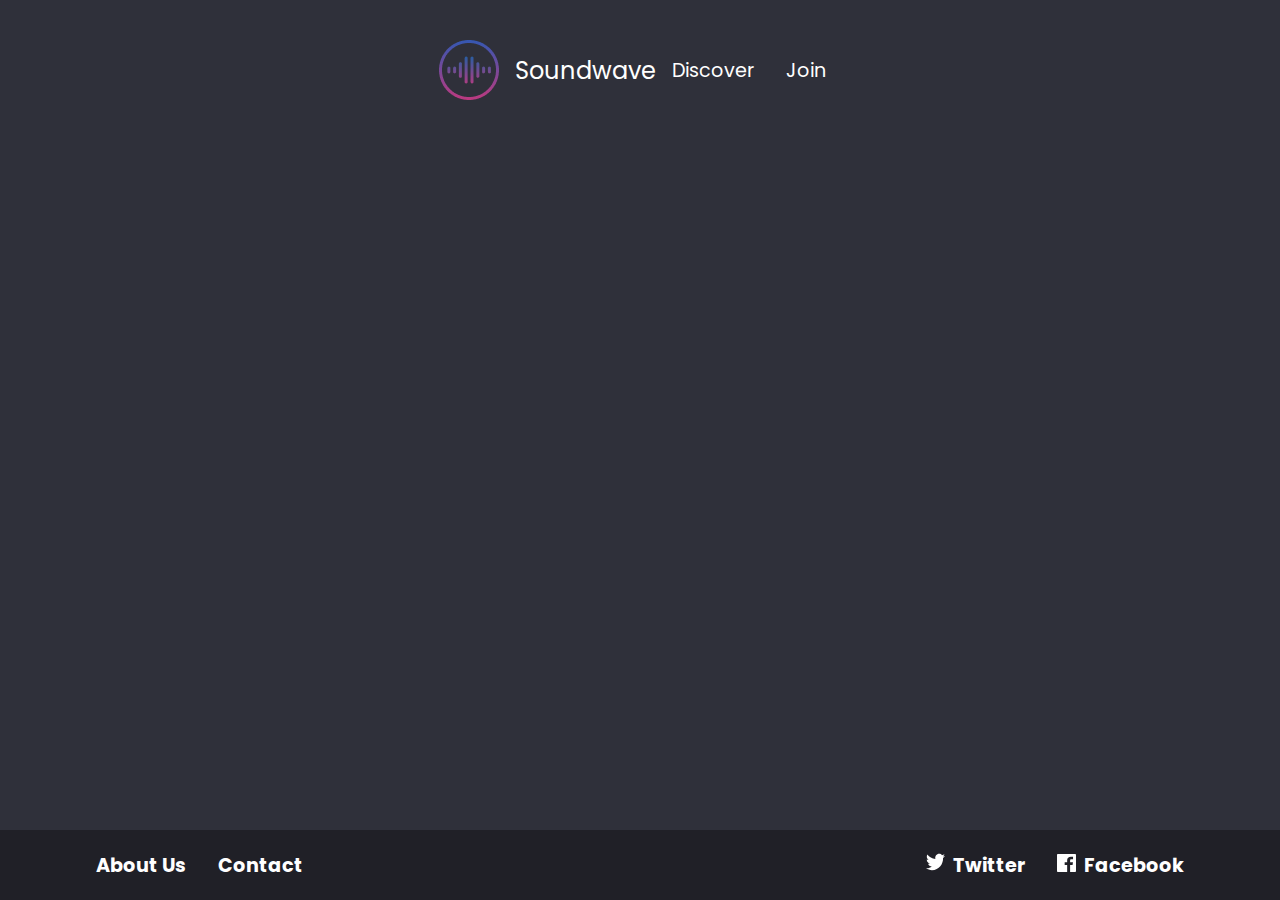
==== html/join.html @ 97616f2f "file consolodation" ====
<!DOCTYPE html>
<html lang="en">
<head>
  <meta charset="UTF-8">
  <meta name="viewport" content="width=device-width, initial-scale=1.0">
  <meta http-equiv="X-UA-Compatible" content="ie=edge">
  <link href="/styles/styles.css" rel="stylesheet">
  <link href="/styles/join.css" rel="stylesheet">
  <title>Soundwave - Discover</title>
</head>
<body class="full-height-grow">
  <div class="container full-height-grow">
    <header class="main-header">
      <a href="/" class="brand-logo">
        <img src="/img/logo.png">
        <div class="brand-logo-name">Soundwave</div>
      </a>
      <nav class="main-nav">
        <ul>
          <li><a href="/html/discover.html">Discover</a></li>
          <li><a href="/html/join.html">Join</a></li>
        </ul>
      </nav>
    </header>




  </div>

  <footer class="main-footer">
    <div class="container">
      <nav class="footer-nav">
        <ul>
          <li><a href="#">About Us</a></li>
          <li><a href="#">Contact</a></li>
        </ul>
      </nav>
      <nav class="footer-nav">
        <ul>
          <li>
            <a href="#" class="social-link">
              <img src="/svg/twitter.svg">
              Twitter
            </a>
          </li>
          <li>
            <a href="#" class="social-link">
              <img src="/svg/facebook.svg">
              Facebook
            </a>
          </li>
        </ul>
      </nav>
    </div>
  </footer>
  <script src="/js/scripts.js"></script>
</body>
</html>
---- styles/styles.css ----
/* Styles to use across ALL pages*/

@import url("https://fonts.googleapis.com/css?family=Poppins:400,500,700");


* {
box-sizing: border-box;
}

body{
    padding: 0;
    margin: 0;
    background-color: #2F303A;
    font-family: 'Poppins', sans-serif;
    font-size: 1.2rem;
    color: white;
    min-height: 100vh;
}

.full-height-grow {
    display: flex;
    flex-direction: column;
    
}

.brand-logo {
    display: flex;
    align-items: center;
    font-size: 1.25em;
    color: inherit;
    text-decoration: none;

}

.brand-logo-name {
    margin-left: 1rem;
}

.main-nav ul, .footer-nav ul{
    display: flex;
    margin: 0;
    padding: 0;
    list-style: none;
}

.main-nav a, .footer-nav a {
    color: inherit;
    text-decoration: none;
    padding: 1rem;
}

.main-nav a:hover, .footer-nav a:hover{
    color: #adadad;
}

.main-header, .main-footer {
    display: flex;
    justify-content: space-between;
    align-items: center;
}

.main-header{
    height: 140px;
}

.main-footer {
    height: 70px;
    background-color: #202027;
    font-weight: bold;
}
.social-link img{
    width: 1em;
    margin-right:.25rem ;


}

.main-footer .container{
    display: flex;
    justify-content: space-between;

}

.container {
    max-width: 1200px;
    margin: 0 auto;
    padding: 0 40px;
    flex-grow: 1;
}

.title {
    font-weight: 500;
    font-size: 3em;
    margin-bottom: 1rem;
    margin-top: 0;
}

.subtitle {
    font-weight: 500;
    font-size: 1.2rem;
    margin-bottom: 2rem;
}

.btn {
    color: inherit;
    background-color: #1762A7;
    text-decoration: none;
    padding: .75rem 1.5rem;
    border-radius: .5rem;
    font-size: .9rem;
}
---- styles/join.css ----
/* Styles only for the JOIN page */
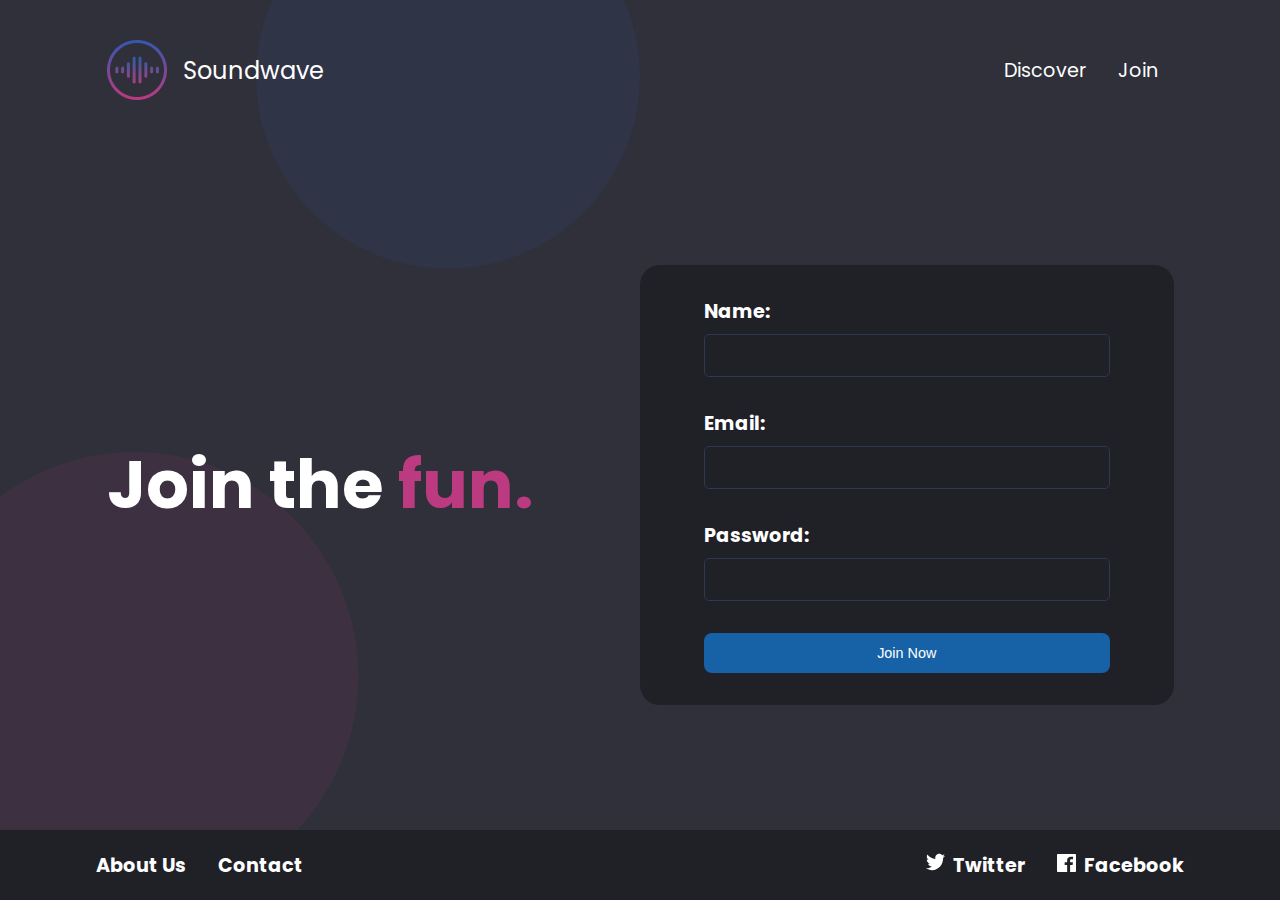
==== commit f5b3cc36: "join page and css styles added" ====
--- a/html/join.html
+++ b/html/join.html
@@ -23,6 +23,32 @@
         </ul>
       </nav>
     </header>
+
+    <section class="join-main-section">
+      <h1 class="join-text">Join the <span class="accent-text">fun.</span> </h1>
+      <form class="join-form">
+        <div class="input-group">
+          <label>Name:</label>
+          <input type="text">
+        </div>
+        <div class="input-group">
+          <label>Email:</label>
+          <input type="email">
+        </div>
+        <div class="input-group">
+          <label>Password:</label>
+          <input type="password">
+        </div>
+        <div class="input-group">
+          <button type="submit" class="btn">Join Now</button>
+        </div>
+      </form>
+
+    </section>
+
+    <div class="join-page-circle-1"></div>
+    <div class="join-page-circle-2"></div>
+    
 
 
 
--- a/styles/styles.css
+++ b/styles/styles.css
@@ -108,4 +108,15 @@
     padding: .75rem 1.5rem;
     border-radius: .5rem;
     font-size: .9rem;
+    outline: none;
+    border:none;
+    cursor:pointer;
+}
+
+.btn:hover{
+    background-color: #2180d8;
+}
+.btn:focus{
+    background-color: #2796ff;
+    
 }--- a/styles/join.css
+++ b/styles/join.css
@@ -1,2 +1,111 @@
 /* Styles only for the JOIN page */
 
+.join-main-section {
+    display:flex;
+    justify-content: space-between;
+    align-items: center;
+    flex-grow: 1;
+}
+
+.join-text {
+    font-size: 3.5em;
+    font-weight: bold;
+    margin: 0;
+}
+
+.accent-text {
+    color: #Bc3a80;
+}
+
+.join-form{
+    background-color: #202027;
+    width: 50vw;
+    max-width: 50%;
+    padding: 2rem 4rem;
+    border-radius: 20px;
+}
+
+.input-group{
+    margin-bottom: 2rem;
+    display: flex;
+    flex-direction: column;
+}
+
+.input-group:last-child{
+    margin-bottom: 0;
+}
+
+.input-group label {
+    font-weight: bold;
+    margin-bottom: .5rem;
+}
+
+.input-group input{
+    outline: none;
+    background: none;
+    border: 1px solid #2e3852;
+    font-size: 1em ;
+    padding: .5em;
+    color: inherit;
+    border-radius: 5px;
+}
+.input-group input:focus{
+
+    border: 1px solid #596da0;
+ 
+}
+
+@media (max-width: 900px){
+    .join-main-section {
+        flex-direction: column;
+        justify-content: center;
+    }
+    .join-form{
+        width: 80vw;
+        max-width: inherit;
+        margin: 2rem 0;
+    }
+}
+
+
+.join-page-circle-1 {
+    position: absolute;
+    overflow: hidden;
+    width: 35vw;
+    height: 35vw;
+    bottom: 0;
+    left:0;
+    z-index: -1;
+    
+}
+.join-page-circle-1::before {
+    content: "";
+    position: absolute;
+    height: 100%;
+    width:100%;
+    border-radius: 50%;
+    background-color: rgba(188,58,128,.1);
+    transform: translateX(-20%);
+   
+}
+
+.join-page-circle-2 {
+    position: absolute;
+    overflow: hidden;
+    width: 30vw;
+    height: 30vw;
+    top: 0;
+    left:20vw;
+    z-index: -1;
+    
+}
+.join-page-circle-2::before {
+    content: "";
+    position: absolute;
+    height: 100%;
+    width:100%;
+    border-radius: 50%;
+    background-color: rgba(52, 87, 178, .1);
+    transform: translateY(-30%);
+   
+}
